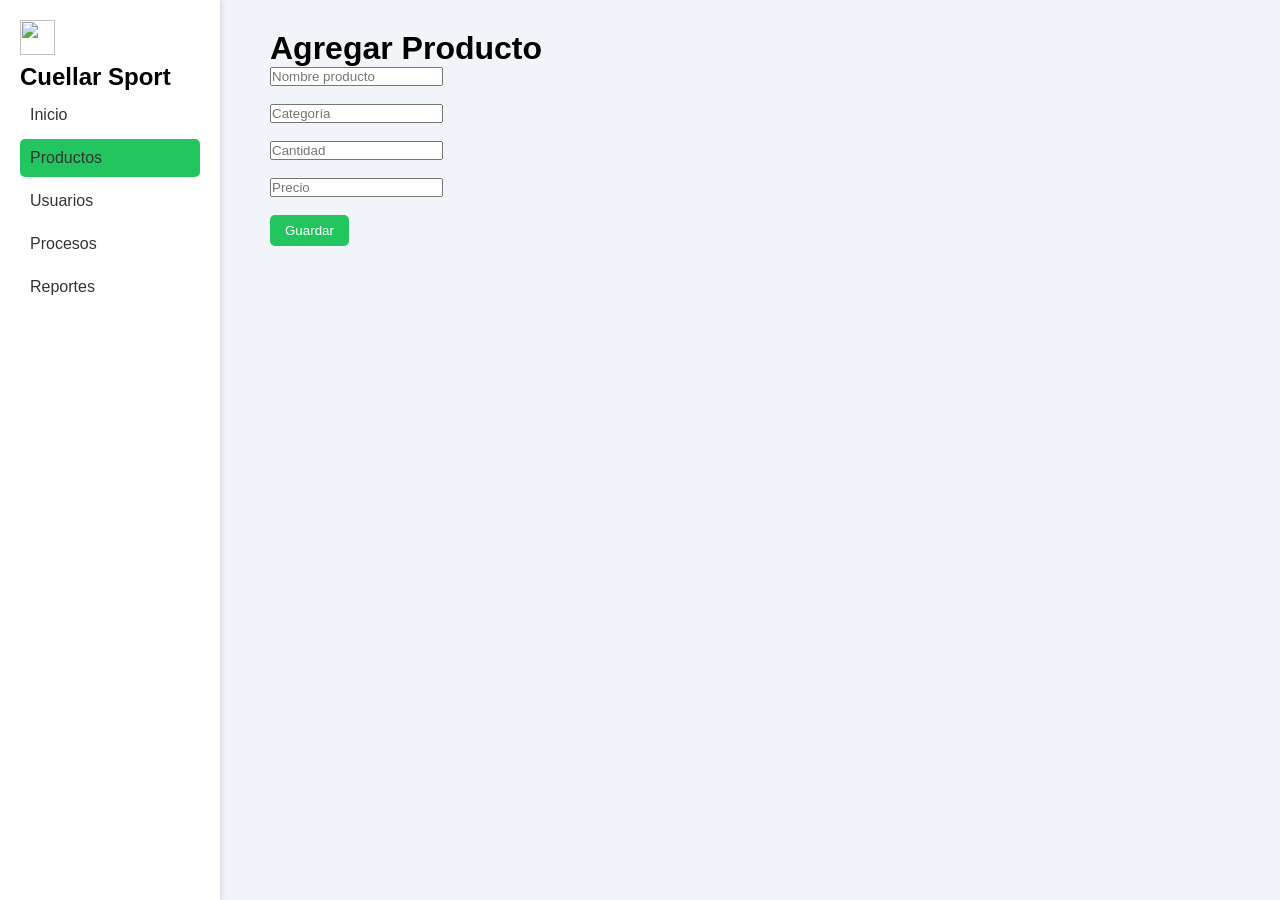
==== agregar-producto.html @ d0651f03 "Primer commit" ====
<!DOCTYPE html>
<html lang="es">
<head>
<meta charset="UTF-8">
<meta name="viewport" content="width=device-width, initial-scale=1.0">
<title>Agregar Producto</title>
<link rel="stylesheet" href="style.css">
</head>

<body>

<div class="sidebar">

<img src="logo.png">
<h2>Cuellar Sport</h2>

<a href="dashboard.html">Inicio</a>
<a href="productos.html" class="active">Productos</a>
<a href="usuarios.html">Usuarios</a>
<a href="procesos.html">Procesos</a>
<a href="reportes.html">Reportes</a>

</div>

<div class="main">

<h1>Agregar Producto</h1>

<form>

<input type="text" placeholder="Nombre producto" required>
<br><br>

<input type="text" placeholder="Categoría" required>
<br><br>

<input type="number" placeholder="Cantidad" required>
<br><br>

<input type="text" placeholder="Precio" required>
<br><br>

<button class="btn">Guardar</button>

</form>

</div>

</body>
</html>
---- style.css ----
*{
margin:0;
padding:0;
box-sizing:border-box;
font-family:Arial, Helvetica, sans-serif;
}

body{
background:#f1f5f9;
}

/* LOGIN */

.login-container{
width:400px;
margin:100px auto;
background:white;
padding:30px;
border-radius:10px;
box-shadow:0 0 10px rgba(0,0,0,0.1);
text-align:center;
}

.login-logo{
width:85px;
height:95px;
object-fit: contain;
display: block;
margin:0 auto 15px;
}

.login-container input{
width:100%;
padding:10px;
margin:10px 0;
border:1px solid #ccc;
border-radius:5px;
}

.login-container button{
width:100%;
padding:12px;
background:#22c55e;
border:none;
color:white;
border-radius:5px;
cursor:pointer;
}

/* SIDEBAR */

.sidebar{
position:fixed;
left:0;
top:0;
width:220px;
height:100%;
background:white;
padding:20px;
box-shadow:2px 0 5px rgba(0,0,0,0.1);
}

.sidebar img{
width:35px;
height:35px;
object-fit: contain;
display:block;
margin-bottom:8px;
}

.sidebar a{
display:block;
padding:10px;
margin:5px 0;
text-decoration:none;
color:#333;
border-radius:5px;
}

.sidebar a:hover{
background:#22c55e;
color:white;
}

.active{
background:#22c55e;
color:white;
}

/* MAIN */

.main{
margin-left:240px;
padding:30px;
}

.cards{
display:flex;
gap:20px;
margin:20px 0;
}

.card{
background:white;
padding:20px;
border-radius:10px;
flex:1;
}

table{
width:100%;
background:white;
border-collapse:collapse;
}

th,td{
padding:12px;
border-bottom:1px solid #ddd;
}
.btn{
background:#22c55e;
color:white;
padding:8px 15px;
border:none;
border-radius:5px;
text-decoration:none;
display:inline-block;
margin-bottom:10px;
}

.btn-edit{
background:#3b82f6;
color:white;
padding:5px 10px;
border-radius:4px;
text-decoration:none;
margin-right:5px;
}

.btn-delete{
background:#ef4444;
color:white;
padding:5px 10px;
border-radius:4px;
text-decoration:none;
}
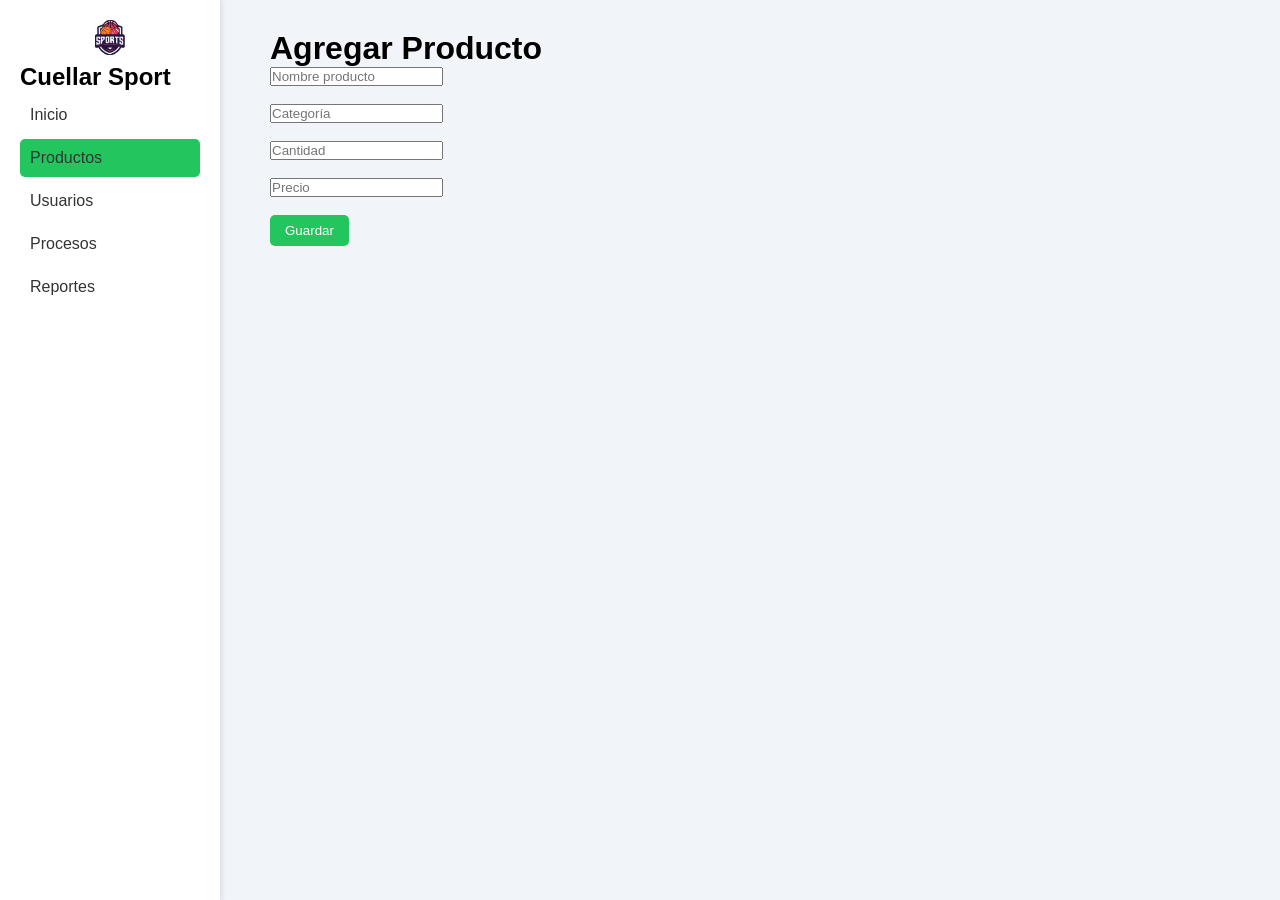
==== commit 5f2e6a28: "Update sidebar logo and HTML structure" ====
--- a/agregar-producto.html
+++ b/agregar-producto.html
@@ -1,50 +1,50 @@
-<!DOCTYPE html>
-<html lang="es">
-<head>
-<meta charset="UTF-8">
-<meta name="viewport" content="width=device-width, initial-scale=1.0">
-<title>Agregar Producto</title>
-<link rel="stylesheet" href="style.css">
-</head>
-
-<body>
-
-<div class="sidebar">
-
-<img src="logo.png">
-<h2>Cuellar Sport</h2>
-
-<a href="dashboard.html">Inicio</a>
-<a href="productos.html" class="active">Productos</a>
-<a href="usuarios.html">Usuarios</a>
-<a href="procesos.html">Procesos</a>
-<a href="reportes.html">Reportes</a>
-
-</div>
-
-<div class="main">
-
-<h1>Agregar Producto</h1>
-
-<form>
-
-<input type="text" placeholder="Nombre producto" required>
-<br><br>
-
-<input type="text" placeholder="Categoría" required>
-<br><br>
-
-<input type="number" placeholder="Cantidad" required>
-<br><br>
-
-<input type="text" placeholder="Precio" required>
-<br><br>
-
-<button class="btn">Guardar</button>
-
-</form>
-
-</div>
-
-</body>
-</html>+<!DOCTYPE html>
+<html lang="es">
+<head>
+<meta charset="UTF-8">
+<meta name="viewport" content="width=device-width, initial-scale=1.0">
+<title>Agregar Producto</title>
+<link rel="stylesheet" href="style.css">
+</head>
+
+<body>
+
+<div class="sidebar">
+
+<img class="login-logo" src="img/logo.png" alt="Inicio">
+<h2>Cuellar Sport</h2>
+
+<a href="dashboard.html">Inicio</a>
+<a href="productos.html" class="active">Productos</a>
+<a href="usuarios.html">Usuarios</a>
+<a href="procesos.html">Procesos</a>
+<a href="reportes.html">Reportes</a>
+
+</div>
+
+<div class="main">
+
+<h1>Agregar Producto</h1>
+
+<form>
+
+<input type="text" placeholder="Nombre producto" required>
+<br><br>
+
+<input type="text" placeholder="Categoría" required>
+<br><br>
+
+<input type="number" placeholder="Cantidad" required>
+<br><br>
+
+<input type="text" placeholder="Precio" required>
+<br><br>
+
+<button class="btn">Guardar</button>
+
+</form>
+
+</div>
+
+</body>
+</html>
--- a/style.css
+++ b/style.css
@@ -1,146 +1,146 @@
-*{
-margin:0;
-padding:0;
-box-sizing:border-box;
-font-family:Arial, Helvetica, sans-serif;
-}
-
-body{
-background:#f1f5f9;
-}
-
-/* LOGIN */
-
-.login-container{
-width:400px;
-margin:100px auto;
-background:white;
-padding:30px;
-border-radius:10px;
-box-shadow:0 0 10px rgba(0,0,0,0.1);
-text-align:center;
-}
-
-.login-logo{
-width:85px;
-height:95px;
-object-fit: contain;
-display: block;
-margin:0 auto 15px;
-}
-
-.login-container input{
-width:100%;
-padding:10px;
-margin:10px 0;
-border:1px solid #ccc;
-border-radius:5px;
-}
-
-.login-container button{
-width:100%;
-padding:12px;
-background:#22c55e;
-border:none;
-color:white;
-border-radius:5px;
-cursor:pointer;
-}
-
-/* SIDEBAR */
-
-.sidebar{
-position:fixed;
-left:0;
-top:0;
-width:220px;
-height:100%;
-background:white;
-padding:20px;
-box-shadow:2px 0 5px rgba(0,0,0,0.1);
-}
-
-.sidebar img{
-width:35px;
-height:35px;
-object-fit: contain;
-display:block;
-margin-bottom:8px;
-}
-
-.sidebar a{
-display:block;
-padding:10px;
-margin:5px 0;
-text-decoration:none;
-color:#333;
-border-radius:5px;
-}
-
-.sidebar a:hover{
-background:#22c55e;
-color:white;
-}
-
-.active{
-background:#22c55e;
-color:white;
-}
-
-/* MAIN */
-
-.main{
-margin-left:240px;
-padding:30px;
-}
-
-.cards{
-display:flex;
-gap:20px;
-margin:20px 0;
-}
-
-.card{
-background:white;
-padding:20px;
-border-radius:10px;
-flex:1;
-}
-
-table{
-width:100%;
-background:white;
-border-collapse:collapse;
-}
-
-th,td{
-padding:12px;
-border-bottom:1px solid #ddd;
-}
-.btn{
-background:#22c55e;
-color:white;
-padding:8px 15px;
-border:none;
-border-radius:5px;
-text-decoration:none;
-display:inline-block;
-margin-bottom:10px;
-}
-
-.btn-edit{
-background:#3b82f6;
-color:white;
-padding:5px 10px;
-border-radius:4px;
-text-decoration:none;
-margin-right:5px;
-}
-
-.btn-delete{
-background:#ef4444;
-color:white;
-padding:5px 10px;
-border-radius:4px;
-text-decoration:none;
+*{
+margin:0;
+padding:0;
+box-sizing:border-box;
+font-family:Arial, Helvetica, sans-serif;
+}
+
+body{
+background:#f1f5f9;
+}
+
+/* LOGIN */
+
+.login-container{
+width:400px;
+margin:100px auto;
+background:white;
+padding:30px;
+border-radius:10px;
+box-shadow:0 0 10px rgba(0,0,0,0.1);
+text-align:center;
+}
+
+.login-logo{
+width:85px;
+height:95px;
+object-fit: contain;
+display: block;
+margin:0 auto 15px;
+}
+
+.login-container input{
+width:100%;
+padding:10px;
+margin:10px 0;
+border:1px solid #ccc;
+border-radius:5px;
+}
+
+.login-container button{
+width:100%;
+padding:12px;
+background:#22c55e;
+border:none;
+color:white;
+border-radius:5px;
+cursor:pointer;
+}
+
+/* SIDEBAR */
+
+.sidebar{
+position:fixed;
+left:0;
+top:0;
+width:220px;
+height:100%;
+background:white;
+padding:20px;
+box-shadow:2px 0 5px rgba(0,0,0,0.1);
+}
+
+.sidebar img{
+width:35px;
+height:35px;
+object-fit: contain;
+display:block;
+margin-bottom:8px;
+}
+
+.sidebar a{
+display:block;
+padding:10px;
+margin:5px 0;
+text-decoration:none;
+color:#333;
+border-radius:5px;
+}
+
+.sidebar a:hover{
+background:#22c55e;
+color:white;
+}
+
+.active{
+background:#22c55e;
+color:white;
+}
+
+/* MAIN */
+
+.main{
+margin-left:240px;
+padding:30px;
+}
+
+.cards{
+display:flex;
+gap:20px;
+margin:20px 0;
+}
+
+.card{
+background:white;
+padding:20px;
+border-radius:10px;
+flex:1;
+}
+
+table{
+width:100%;
+background:white;
+border-collapse:collapse;
+}
+
+th,td{
+padding:12px;
+border-bottom:1px solid #ddd;
+}
+.btn{
+background:#22c55e;
+color:white;
+padding:8px 15px;
+border:none;
+border-radius:5px;
+text-decoration:none;
+display:inline-block;
+margin-bottom:10px;
+}
+
+.btn-edit{
+background:#3b82f6;
+color:white;
+padding:5px 10px;
+border-radius:4px;
+text-decoration:none;
+margin-right:5px;
+}
+
+.btn-delete{
+background:#ef4444;
+color:white;
+padding:5px 10px;
+border-radius:4px;
+text-decoration:none;
 }
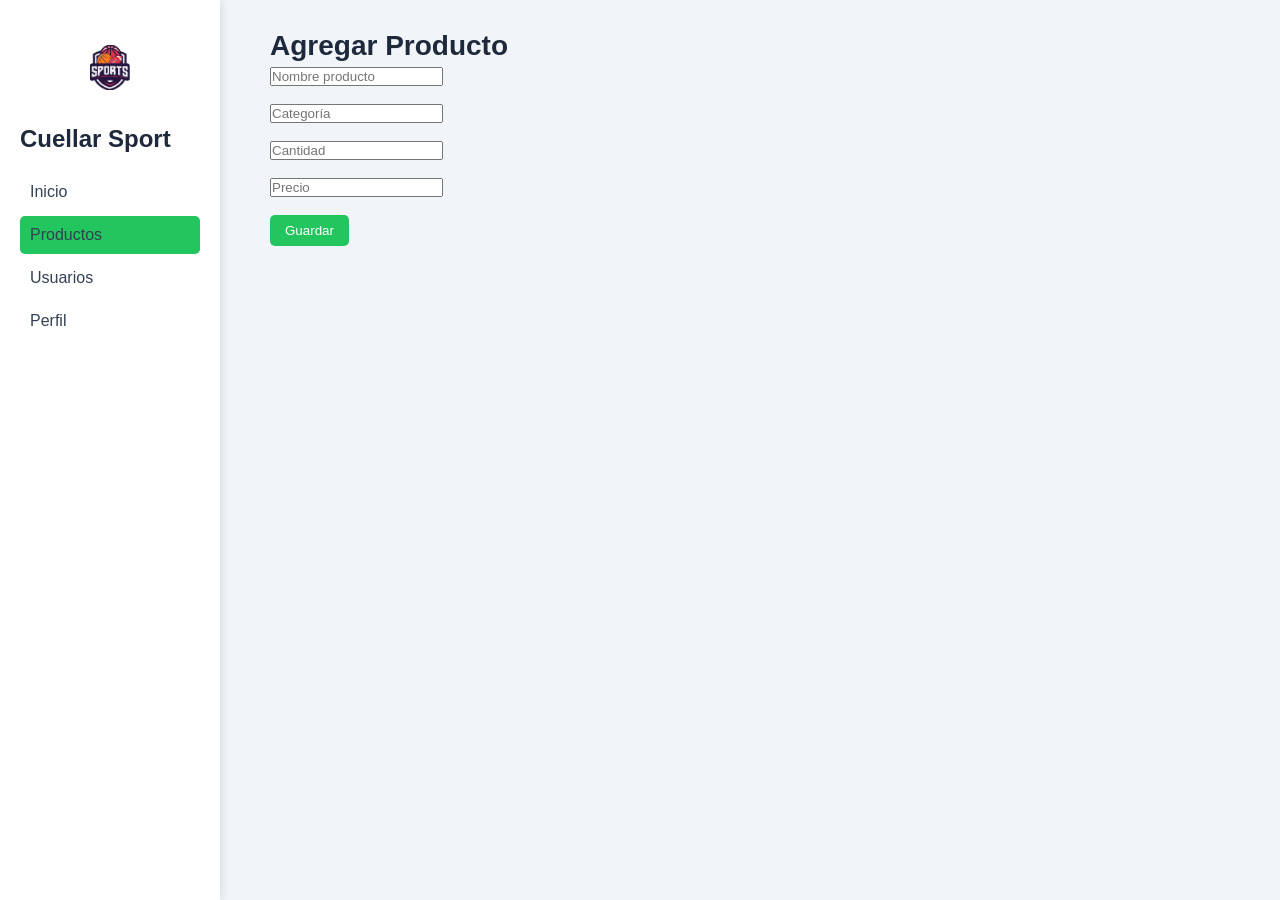
==== commit 6d5bca6e: "limpieza del proyecto (eliminado maven/Java)" ====
--- a/agregar-producto.html
+++ b/agregar-producto.html
@@ -1,50 +1,48 @@
-<!DOCTYPE html>
-<html lang="es">
-<head>
-<meta charset="UTF-8">
-<meta name="viewport" content="width=device-width, initial-scale=1.0">
-<title>Agregar Producto</title>
-<link rel="stylesheet" href="style.css">
-</head>
-
-<body>
-
-<div class="sidebar">
-
-<img class="login-logo" src="img/logo.png" alt="Inicio">
-<h2>Cuellar Sport</h2>
-
-<a href="dashboard.html">Inicio</a>
-<a href="productos.html" class="active">Productos</a>
-<a href="usuarios.html">Usuarios</a>
-<a href="procesos.html">Procesos</a>
-<a href="reportes.html">Reportes</a>
-
-</div>
-
-<div class="main">
-
-<h1>Agregar Producto</h1>
-
-<form>
-
-<input type="text" placeholder="Nombre producto" required>
-<br><br>
-
-<input type="text" placeholder="Categoría" required>
-<br><br>
-
-<input type="number" placeholder="Cantidad" required>
-<br><br>
-
-<input type="text" placeholder="Precio" required>
-<br><br>
-
-<button class="btn">Guardar</button>
-
-</form>
-
-</div>
-
-</body>
-</html>
+<!DOCTYPE html>
+<html lang="es">
+<head>
+<meta charset="UTF-8">
+<meta name="viewport" content="width=device-width, initial-scale=1.0">
+<title>Agregar Producto</title>
+<link rel="stylesheet" href="style.css">
+</head>
+
+<body>
+
+<div class="sidebar">
+
+<img class="login-logo" src="img/logo.png" alt="Inicio">
+<h2>Cuellar Sport</h2>
+
+<a href="dashboard.html">Inicio</a>
+<a href="productos.html" class="active">Productos</a>
+<a href="usuarios.html">Usuarios</a>
+<a href="perfil.html">Perfil</a>
+</div>
+
+<div class="main">
+
+<h1>Agregar Producto</h1>
+
+<form>
+
+<input type="text" placeholder="Nombre producto" required>
+<br><br>
+
+<input type="text" placeholder="Categoría" required>
+<br><br>
+
+<input type="number" placeholder="Cantidad" required>
+<br><br>
+
+<input type="text" placeholder="Precio" required>
+<br><br>
+
+<button class="btn">Guardar</button>
+
+</form>
+
+</div>
+
+</body>
+</html>
--- a/style.css
+++ b/style.css
@@ -1,146 +1,198 @@
-*{
-margin:0;
-padding:0;
-box-sizing:border-box;
-font-family:Arial, Helvetica, sans-serif;
-}
-
-body{
-background:#f1f5f9;
-}
-
-/* LOGIN */
-
-.login-container{
-width:400px;
-margin:100px auto;
-background:white;
-padding:30px;
-border-radius:10px;
-box-shadow:0 0 10px rgba(0,0,0,0.1);
-text-align:center;
-}
-
-.login-logo{
-width:85px;
-height:95px;
-object-fit: contain;
-display: block;
-margin:0 auto 15px;
-}
-
-.login-container input{
-width:100%;
-padding:10px;
-margin:10px 0;
-border:1px solid #ccc;
-border-radius:5px;
-}
-
-.login-container button{
-width:100%;
-padding:12px;
-background:#22c55e;
-border:none;
-color:white;
-border-radius:5px;
-cursor:pointer;
-}
-
-/* SIDEBAR */
-
-.sidebar{
-position:fixed;
-left:0;
-top:0;
-width:220px;
-height:100%;
-background:white;
-padding:20px;
-box-shadow:2px 0 5px rgba(0,0,0,0.1);
-}
-
-.sidebar img{
-width:35px;
-height:35px;
-object-fit: contain;
-display:block;
-margin-bottom:8px;
-}
-
-.sidebar a{
-display:block;
-padding:10px;
-margin:5px 0;
-text-decoration:none;
-color:#333;
-border-radius:5px;
-}
-
-.sidebar a:hover{
-background:#22c55e;
-color:white;
-}
-
-.active{
-background:#22c55e;
-color:white;
-}
-
-/* MAIN */
-
-.main{
-margin-left:240px;
-padding:30px;
-}
-
-.cards{
-display:flex;
-gap:20px;
-margin:20px 0;
-}
-
-.card{
-background:white;
-padding:20px;
-border-radius:10px;
-flex:1;
-}
-
-table{
-width:100%;
-background:white;
-border-collapse:collapse;
-}
-
-th,td{
-padding:12px;
-border-bottom:1px solid #ddd;
-}
-.btn{
-background:#22c55e;
-color:white;
-padding:8px 15px;
-border:none;
-border-radius:5px;
-text-decoration:none;
-display:inline-block;
-margin-bottom:10px;
-}
-
-.btn-edit{
-background:#3b82f6;
-color:white;
-padding:5px 10px;
-border-radius:4px;
-text-decoration:none;
-margin-right:5px;
-}
-
-.btn-delete{
-background:#ef4444;
-color:white;
-padding:5px 10px;
-border-radius:4px;
-text-decoration:none;
+*{
+margin:0;
+padding:0;
+box-sizing:border-box;
+font-family:Arial, Helvetica, sans-serif;
+}
+
+body{
+background:#f1f5f9;
+color:#1e293b;
+}
+
+/* LOGIN */
+
+.login-container{
+width:400px;
+margin:100px auto;
+background:white;
+padding:30px;
+border-radius:10px;
+box-shadow:0 4px 15px rgba(0,0,0,0.1);
+text-align:center;
+}
+
+.login-logo{
+width:85px;
+height:95px;
+object-fit: contain;
+display: block;
+margin:0 auto 15px;
+}
+
+.login-container input{
+width:100%;
+padding:10px;
+margin:10px 0;
+border:1px solid #ccc;
+border-radius:5px;
+}
+
+.login-container button{
+width:100%;
+padding:12px;
+background:#22c55e;
+border:none;
+color:white;
+border-radius:5px;
+cursor:pointer;
+transition:0.3s;
+}
+
+.login-container button:hover{
+background:#16a34a;
+}
+
+/* SIDEBAR */
+
+.sidebar{
+position:fixed;
+left:0;
+top:0;
+width:220px;
+height:100%;
+background:white;
+padding:20px;
+box-shadow:2px 0 8px rgba(0,0,0,0.1);
+}
+
+.sidebar img{
+width:40px;
+margin-bottom:10px;
+}
+
+.sidebar h2{
+margin-bottom:20px;
+}
+
+.sidebar a{
+display:block;
+padding:10px;
+margin:5px 0;
+text-decoration:none;
+color:#334155;
+border-radius:5px;
+transition:0.3s;
+}
+
+.sidebar a:hover{
+background:#22c55e;
+color:white;
+}
+
+.active{
+background:#22c55e;
+color:white;
+}
+
+/* MAIN */
+
+.main{
+margin-left:240px;
+padding:30px;
+}
+
+.main h1{
+font-size:28px;
+margin-bottom:5px;
+}
+
+.main p{
+color:#64748b;
+margin-bottom:20px;
+}
+
+/* CARDS */
+
+.cards{
+display:flex;
+gap:20px;
+margin:20px 0;
+}
+
+.card{
+background:white;
+padding:20px;
+border-radius:10px;
+flex:1;
+text-align:center;
+box-shadow:0 2px 10px rgba(0,0,0,0.05);
+}
+
+.card h3{
+color:#334155;
+margin-bottom:10px;
+}
+
+.card p{
+color:#22c55e;
+font-size:20px;
+font-weight:bold;
+}
+
+/* TABLA */
+
+table{
+width:100%;
+background:white;
+border-collapse:collapse;
+border-radius:10px;
+overflow:hidden;
+box-shadow:0 2px 10px rgba(0,0,0,0.05);
+}
+
+th{
+background:#22c55e;
+color:white;
+text-align:left;
+}
+
+th,td{
+padding:12px;
+border-bottom:1px solid #ddd;
+}
+
+/* BOTONES */
+
+.btn{
+background:#22c55e;
+color:white;
+padding:8px 15px;
+border:none;
+border-radius:5px;
+text-decoration:none;
+display:inline-block;
+margin-bottom:10px;
+transition:0.3s;
+}
+
+.btn:hover{
+background:#16a34a;
+}
+
+.btn-edit{
+background:#3b82f6;
+color:white;
+padding:5px 10px;
+border-radius:4px;
+text-decoration:none;
+margin-right:5px;
+}
+
+.btn-delete{
+background:#ef4444;
+color:white;
+padding:5px 10px;
+border-radius:4px;
+text-decoration:none;
 }
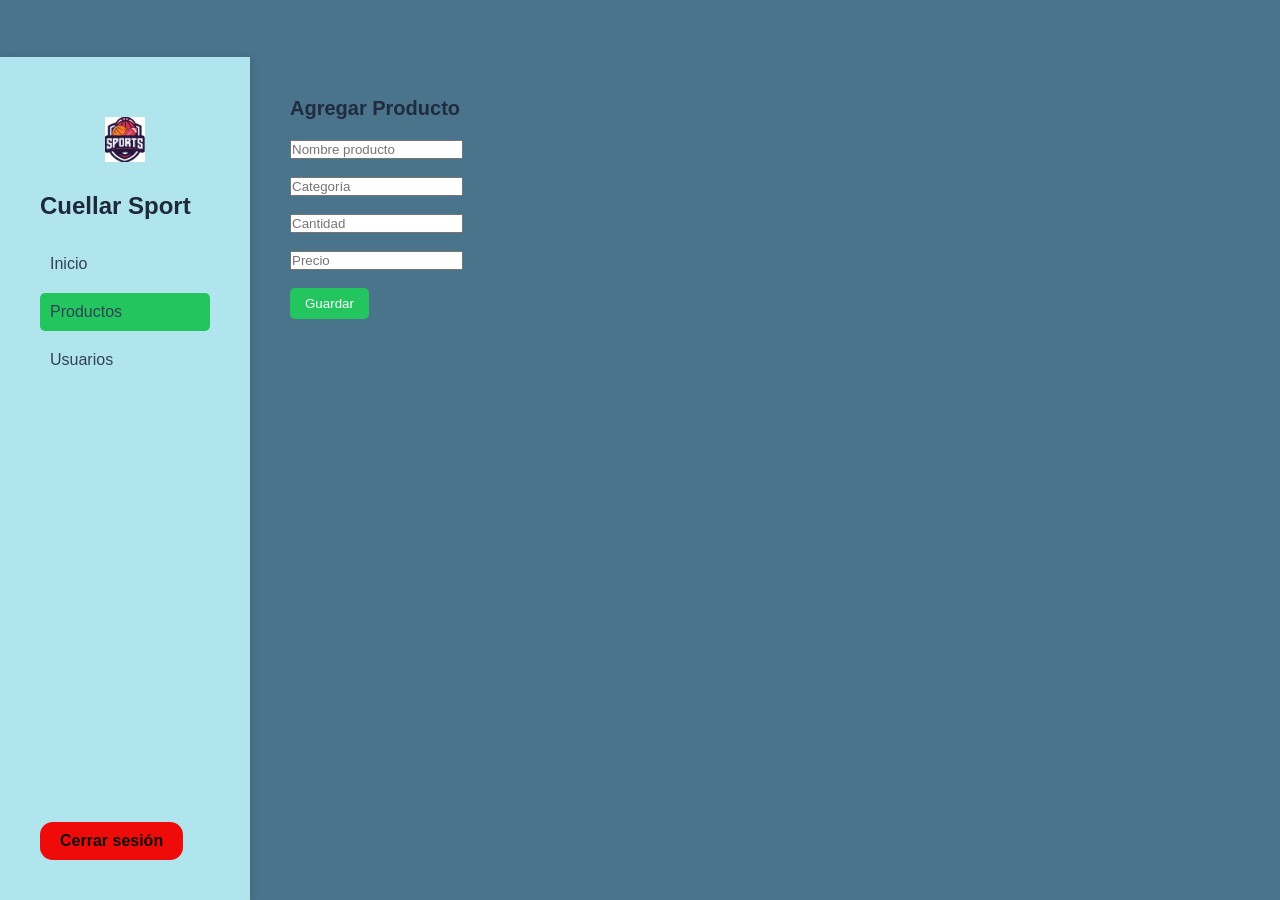
==== commit 832a7342: "Integracion JavaScript y conexion API" ====
--- a/agregar-producto.html
+++ b/agregar-producto.html
@@ -1,46 +1,62 @@
 <!DOCTYPE html>
 <html lang="es">
+
 <head>
 <meta charset="UTF-8">
 <meta name="viewport" content="width=device-width, initial-scale=1.0">
 <title>Agregar Producto</title>
 <link rel="stylesheet" href="style.css">
+<script src="api.js"></script>
+<script src="agregar-producto.js"></script>
 </head>
 
 <body>
 
-<div class="sidebar">
+<div class="contenedor">
 
-<img class="login-logo" src="img/logo.png" alt="Inicio">
-<h2>Cuellar Sport</h2>
+    <!-- SIDEBAR -->
+    <aside class="sidebar">
 
-<a href="dashboard.html">Inicio</a>
-<a href="productos.html" class="active">Productos</a>
-<a href="usuarios.html">Usuarios</a>
-<a href="perfil.html">Perfil</a>
-</div>
+        <img class="login-logo" src="img/logo.png" alt="Inicio">
 
-<div class="main">
+        <h2>Cuellar Sport</h2>
 
-<h1>Agregar Producto</h1>
+        <a href="dashboard.html">Inicio</a>
+        <a href="productos.html" class="active">Productos</a>
+        <a href="usuarios.html">Usuarios</a>
 
-<form>
+        <form action="index.html">
+            <button type="submit" class="logout">
+                Cerrar sesión
+            </button>
+        </form>
 
-<input type="text" placeholder="Nombre producto" required>
-<br><br>
+    </aside>
 
-<input type="text" placeholder="Categoría" required>
-<br><br>
+    <!-- MAIN -->
+    <main class="main">
 
-<input type="number" placeholder="Cantidad" required>
-<br><br>
+        <h1>Agregar Producto</h1>
 
-<input type="text" placeholder="Precio" required>
-<br><br>
+        <form id="add-form">
 
-<button class="btn">Guardar</button>
+            <input type="text" id="nombre" placeholder="Nombre producto" required>
+            <br><br>
 
-</form>
+            <input type="text" id="categoria" placeholder="Categoría" required>
+            <br><br>
+
+            <input type="number" id="stock" placeholder="Cantidad" required>
+            <br><br>
+
+            <input type="number" step="0.01" id="precio" placeholder="Precio" required>
+            <br><br>
+
+            <button type="submit" class="btn">Guardar</button>
+
+        </form>
+
+    </main>
 
 </div>
 
--- a/style.css
+++ b/style.css
@@ -4,19 +4,59 @@
 box-sizing:border-box;
 font-family:Arial, Helvetica, sans-serif;
 }
-
+.header{
+    display: flex;
+    align-items: center;
+    background-color: #3c5172;
+    padding: 10px 20px;
+    color: white;
+    justify-content: space-between;
+    border-radius: 1vw;
+    align-items: center;
+    position: fixed;
+    top: 0;
+    left: 0;
+    width: 100%;
+    z-index: 1000;
+    height: 57px;
+    box-sizing: border-box;
+}
+.contenedor {
+    display: flex;
+    margin-top: 57px;
+    min-height: calc(100vh - 57px);
+}
+.olvidaste{
+background-color:#ef4444;
+color:#281104;
+font-size:20px;
+font-weight:bold;
+padding:10px 20px;
+text-decoration:none;
+border-radius:10px;
+display: block; 
+width: fit-content;
+margin: 20px auto;
+}
+.icono{
+    width: 10vw;
+    height: 10vh;
+    object-fit: contain;
+}
 body{
-background:#f1f5f9;
+background:#4a738c;
 color:#1e293b;
 }
-
-/* LOGIN */
-
+body{
+    margin: 0;
+    font-family: Arial;
+}
 .login-container{
-width:400px;
-margin:100px auto;
-background:white;
-padding:30px;
+width:650px;
+margin:25px auto;
+margin-top: 15vh;
+background:rgb(40, 86, 115);
+padding:5px;
 border-radius:10px;
 box-shadow:0 4px 15px rgba(0,0,0,0.1);
 text-align:center;
@@ -24,7 +64,7 @@
 
 .login-logo{
 width:85px;
-height:95px;
+height:85px;
 object-fit: contain;
 display: block;
 margin:0 auto 15px;
@@ -32,7 +72,7 @@
 
 .login-container input{
 width:100%;
-padding:10px;
+padding: 10px;
 margin:10px 0;
 border:1px solid #ccc;
 border-radius:5px;
@@ -50,20 +90,20 @@
 }
 
 .login-container button:hover{
-background:#16a34a;
-}
-
-/* SIDEBAR */
-
-.sidebar{
-position:fixed;
-left:0;
-top:0;
-width:220px;
-height:100%;
-background:white;
-padding:20px;
+background:#1cbb56;
+}
+
+.sidebar{;
+width: 250px;
+background:rgb(177, 229, 237);
+padding:40px;
+display: flex;
+flex-direction: column;
 box-shadow:2px 0 8px rgba(0,0,0,0.1);
+flex-shrink: 0;
+}
+.sidebar form{
+margin-top: auto;
 }
 
 .sidebar img{
@@ -92,27 +132,26 @@
 
 .active{
 background:#22c55e;
-color:white;
-}
-
-/* MAIN */
+}
 
 .main{
-margin-left:240px;
-padding:30px;
-}
-
+padding:40px;
+flex: 1;
+}
+
+.h,.p{
+text-align: center;
+}
 .main h1{
-font-size:28px;
-margin-bottom:5px;
+font-size:20px;
+margin-bottom:20px;
+color: #202b3e;
 }
 
 .main p{
-color:#64748b;
+color:#fefefe;
 margin-bottom:20px;
 }
-
-/* CARDS */
 
 .cards{
 display:flex;
@@ -121,7 +160,7 @@
 }
 
 .card{
-background:white;
+background:rgb(179, 208, 224);
 padding:20px;
 border-radius:10px;
 flex:1;
@@ -143,12 +182,12 @@
 /* TABLA */
 
 table{
-width:100%;
+width:95%;
 background:white;
 border-collapse:collapse;
-border-radius:10px;
+border-radius:15px;
 overflow:hidden;
-box-shadow:0 2px 10px rgba(0,0,0,0.05);
+box-shadow:0 4px 15px rgba(0,0,0,0.05);
 }
 
 th{
@@ -172,7 +211,7 @@
 border-radius:5px;
 text-decoration:none;
 display:inline-block;
-margin-bottom:10px;
+margin-bottom:25px;
 transition:0.3s;
 }
 
@@ -188,11 +227,89 @@
 text-decoration:none;
 margin-right:5px;
 }
-
-.btn-delete{
+.logout {
+background:#f00b0b;
+color:rgb(15, 15, 15);
+margin-top: 20vh;
+border-radius:1vw;
+font-weight: bold;
+border:none;
+font-size: 16px;
+padding: 10px 20px;
+}
+
+/* Estilos para el modal */
+.modal {
+    display: none;
+    position: fixed;
+    z-index: 1000;
+    left: 0;
+    top: 0;
+    width: 100%;
+    height: 100%;
+    background-color: rgba(0,0,0,0.5);
+}
+
+.modal-content {
+    background-color: white;
+    margin: 15% auto;
+    padding: 20px;
+    border: 1px solid #888;
+    width: 80%;
+    max-width: 500px;
+    border-radius: 8px;
+}
+
+.close {
+    color: #aaa;
+    float: right;
+    font-size: 28px;
+    font-weight: bold;
+    cursor: pointer;
+}
+
+.close:hover {
+    color: black;
+}
+
+.modal-content h2 {
+    margin-bottom: 20px;
+}
+
+.modal-content form {
+    display: flex;
+    flex-direction: column;
+}
+
+.modal-content input {
+    margin-bottom: 10px;
+    padding: 8px;
+    border: 1px solid #ccc;
+    border-radius: 4px;
+}
+
+
+.btn-delete {
 background:#ef4444;
 color:white;
 padding:5px 10px;
 border-radius:4px;
 text-decoration:none;
-}+}
+.contenedor-olvidaste{
+text-align: center;
+}
+
+/* Responsive */
+@media (max-width: 768px) {
+    .sidebar {
+        display: none;
+    }
+    .main {
+        padding: 20px;
+    }
+    .header {
+        padding: 10px;
+    }
+}
+
